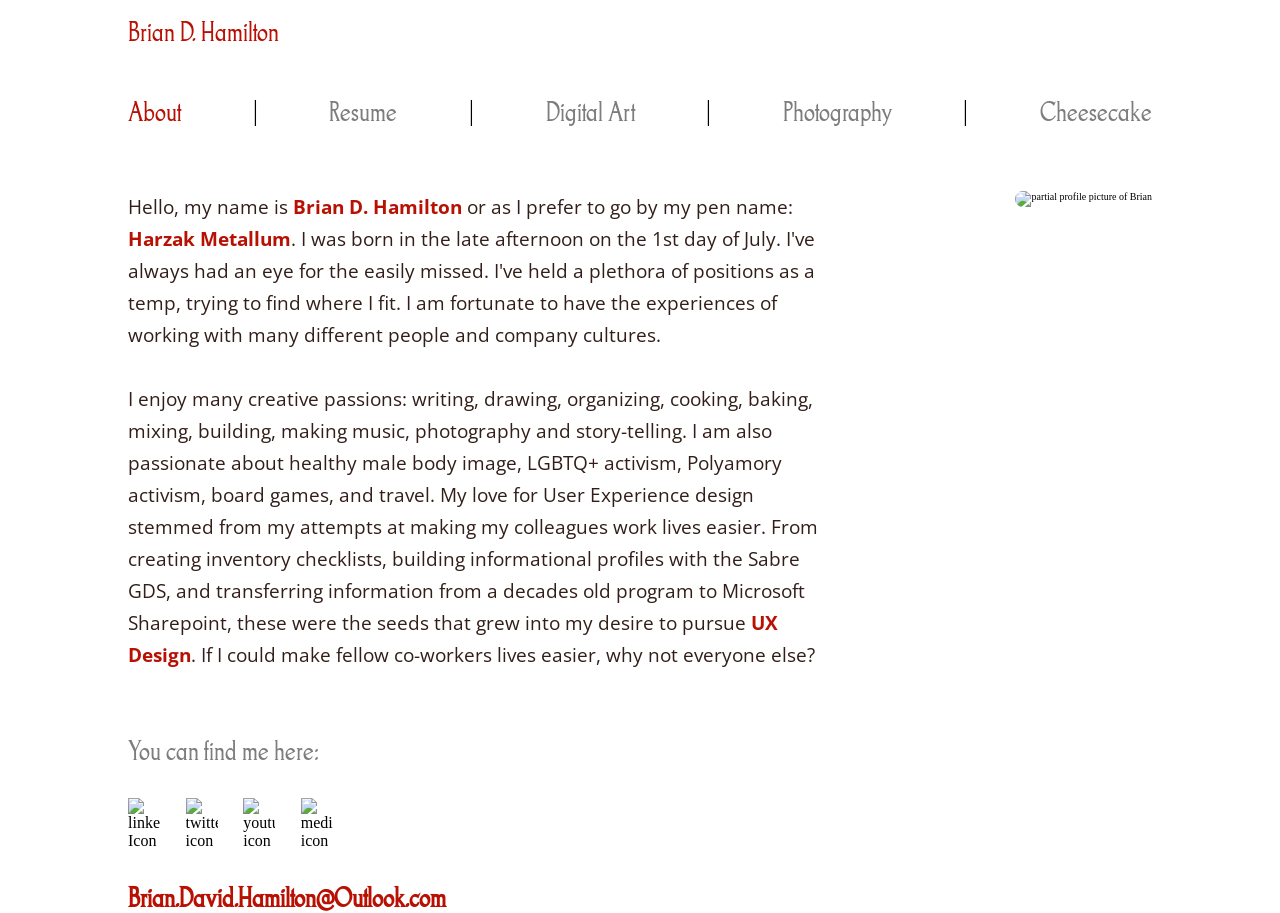
==== about.html @ de560233 "create initial about page" ====
<!DOCTYPE html>
<html lang="en">
  <head>
    <meta charset="UTF-8" />
    <meta name="viewport" content="width=device-width, initial-scale=1.0" />
    <title>Brian D. Hamilton | Product Designer</title>
    <link
      href="https://fonts.googleapis.com/css2?family=Open+Sans:ital,wght@0,300;0,400;0,600;0,700;0,800;1,300;1,400;1,600;1,700;1,800&display=swap"
      rel="stylesheet"
    />
    <link href="css/about.css" rel="stylesheet" type="text/css" />
  </head>

  <body>
    <header class="go_home">
      <h2 class="header_link"><a href="index.html">Brian D. Hamilton</a></h2>
    </header>
    <nav class="navbar">
      <ul class="nav-ul">
        <li class="nav-list-item" id="about"><a href="#">About</a></li>
        <p class="nav-line">|</p>
        <li class="nav-list-item" id="resume"><a href="#">Resume</a></li>
        <p class="nav-line">|</p>
        <li class="nav-list-item" id="digital_art">
          <a href="#">Digital Art</a>
        </li>
        <p class="nav-line">|</p>
        <li class="nav-list-item" id="photography">
          <a href="#">Photography</a>
        </li>
        <p class="nav-line">|</p>
        <li class="nav-list-item" id="cheesecake">
          <a href="#">Cheesecake</a>
        </li>
      </ul>
    </nav>

    <main class="main-container">
      <div class="para-text">
        <p class="first-para">
          Hello, my name is <a class="red bold">Brian D. Hamilton</a> or as I
          prefer to go by my pen name: <a class="red bold">Harzak Metallum</a>.
          I was born in the late afternoon on the 1st day of July. I've always
          had an eye for the easily missed. I've held a plethora of positions as
          a temp, trying to find where I fit. I am fortunate to have the
          experiences of working with many different people and company
          cultures.
        </p>
        <p class="second-para">
          I enjoy many creative passions: writing, drawing, organizing, cooking,
          baking, mixing, building, making music, photography and story-telling.
          I am also passionate about healthy male body image, LGBTQ+ activism,
          Polyamory activism, board games, and travel. My love for User
          Experience design stemmed from my attempts at making my colleagues
          work lives easier. From creating inventory checklists, building
          informational profiles with the Sabre GDS, and transferring
          information from a decades old program to Microsoft Sharepoint, these
          were the seeds that grew into my desire to pursue
          <a class="red bold">UX Design</a>. If I could make fellow co-workers
          lives easier, why not everyone else?
        </p>
      </div>
      <div class="about-image">
        <img
          src="GoogleDriveFiles/AboutPage/AboutPage-SelfImage-192wx319h.JPG"
          alt="partial profile picture of Brian"
        />
      </div>
    </main>
    <footer class="contact-info">
      <p class="find-me">You can find me here:</p>
      <div class="contact-icons">
        <img
          src="GoogleDriveFiles/AboutPage/LinkedInIcon-32px.png"
          alt="linkedIn Icon"
        />
        <img
          src="GoogleDriveFiles/AboutPage/TwitterIcon-32px.png"
          alt="twitter icon"
        />
        <img
          src="GoogleDriveFiles/AboutPage/YouTubeIcon-32px.png"
          alt="youtube icon"
        />
        <img
          src="GoogleDriveFiles/AboutPage/MediumIcon-32px.png"
          alt="medium icon"
        />
      </div>
      <p class="contact-email red bold">Brian.David.Hamilton@Outlook.com</p>
    </footer>
  </body>
</html>
---- css/about.css ----
html,
body,
div,
span,
applet,
object,
iframe,
h1,
h2,
h3,
h4,
h5,
h6,
p,
blockquote,
pre,
a,
abbr,
acronym,
address,
big,
cite,
code,
del,
dfn,
em,
img,
ins,
kbd,
q,
s,
samp,
small,
strike,
strong,
sub,
sup,
tt,
var,
b,
u,
i,
center,
dl,
dt,
dd,
ol,
ul,
li,
fieldset,
form,
label,
legend,
table,
caption,
tbody,
tfoot,
thead,
tr,
th,
td,
article,
aside,
canvas,
details,
embed,
figure,
figcaption,
footer,
header,
hgroup,
menu,
nav,
output,
ruby,
section,
summary,
time,
mark,
audio,
video {
  margin: 0;
  padding: 0;
  border: 0;
  font-size: 100%;
  font: inherit;
  vertical-align: baseline;
}

* {
  font-size: 62.5%; /* 1rem == 10px */
  box-sizing: border-box;
}

@font-face {
  font-family: "goodfish_rg";
  src: url("../GoodfishFont/goodfish_regular_macroman/goodfish_rg-webfont.woff2")
      format("woff2"),
    url("../GoodfishFont/goodfish_regular_macroman/goodfish_rg-webfont.woff")
      format("woff");
  font-weight: normal;
  font-style: normal;
}

html {
  margin: 0;
  padding: 0;
}

body {
  margin: 0;
  padding: 0;
  display: flex;
  flex-direction: column;
  align-items: center;
}

.red {
  color: #b81104;
}

.bold {
  font-weight: 700;
}

.go_home {
  margin: 0rem 0 4rem 0;
  padding: 1rem 0;
  width: 80%;
  align-items: center;
  justify-content: flex-start;
  position: fixed;
  background-color: white;
}

.header_link a {
  font-family: "goodfish_rg", sans-serif;
  font-size: 1.6rem;
  color: #b81104;
  text-decoration: none;
  font-weight: 400;
}

.navbar {
  display: flex;
  width: 80%;
  margin-top: 6rem;
  align-items: flex-start;
  justify-content: center;
  flex-direction: row;
}

.nav-ul {
  display: flex;
  width: 100%;
  list-style: none;
  justify-content: space-between;
}

.nav-ul .nav-line {
  font-family: "goodfish_rg";
  font-size: 1.6rem;
}

.nav-ul .nav-list-item a {
  text-decoration: none;
  color: #7d7d7d;
  font-family: "goodfish_rg", sans-serif;
  font-size: 1.6rem;
  font-weight: 400;
}

#about a {
  color: #b81104;
}

.main-container {
  display: flex;
  width: 80%;
  margin-top: 4rem;
  justify-content: space-between;
}

.para-text {
  display: flex;
  width: 70%;
  align-items: flex-start;
  justify-content: flex-start;
  flex-direction: column;
  font-family: "Open Sans", sans-serif;
  font-size: 1.2rem;
  line-height: 2rem;
  color: #311e18;
}

.para-text .second-para {
  margin-top: 2rem;
}

.about-image img {
  width: 192px;
  height: auto;
  border-radius: 10px;
}

footer {
  display: flex;
  width: 80%;
  margin-top: 4rem;
  flex-direction: column;
  align-items: flex-start;
  justify-content: flex-start;
}

.find-me {
  font-family: "goodfish_rg", sans-serif;
  font-size: 1.6rem;
  font-weight: 400;
  color: #7d7d7d;
}

.contact-icons {
  margin-top: 2rem;
  display: flex;
  width: 20%;
  flex-direction: row;
  align-items: flex-start;
  justify-content: space-between;
}

.contact-icons img {
  width: 32px;
  height: auto;
}

.contact-email {
  font-family: "goodfish_rg", sans-serif;
  font-size: 1.6rem;
  margin-top: 2rem;
}
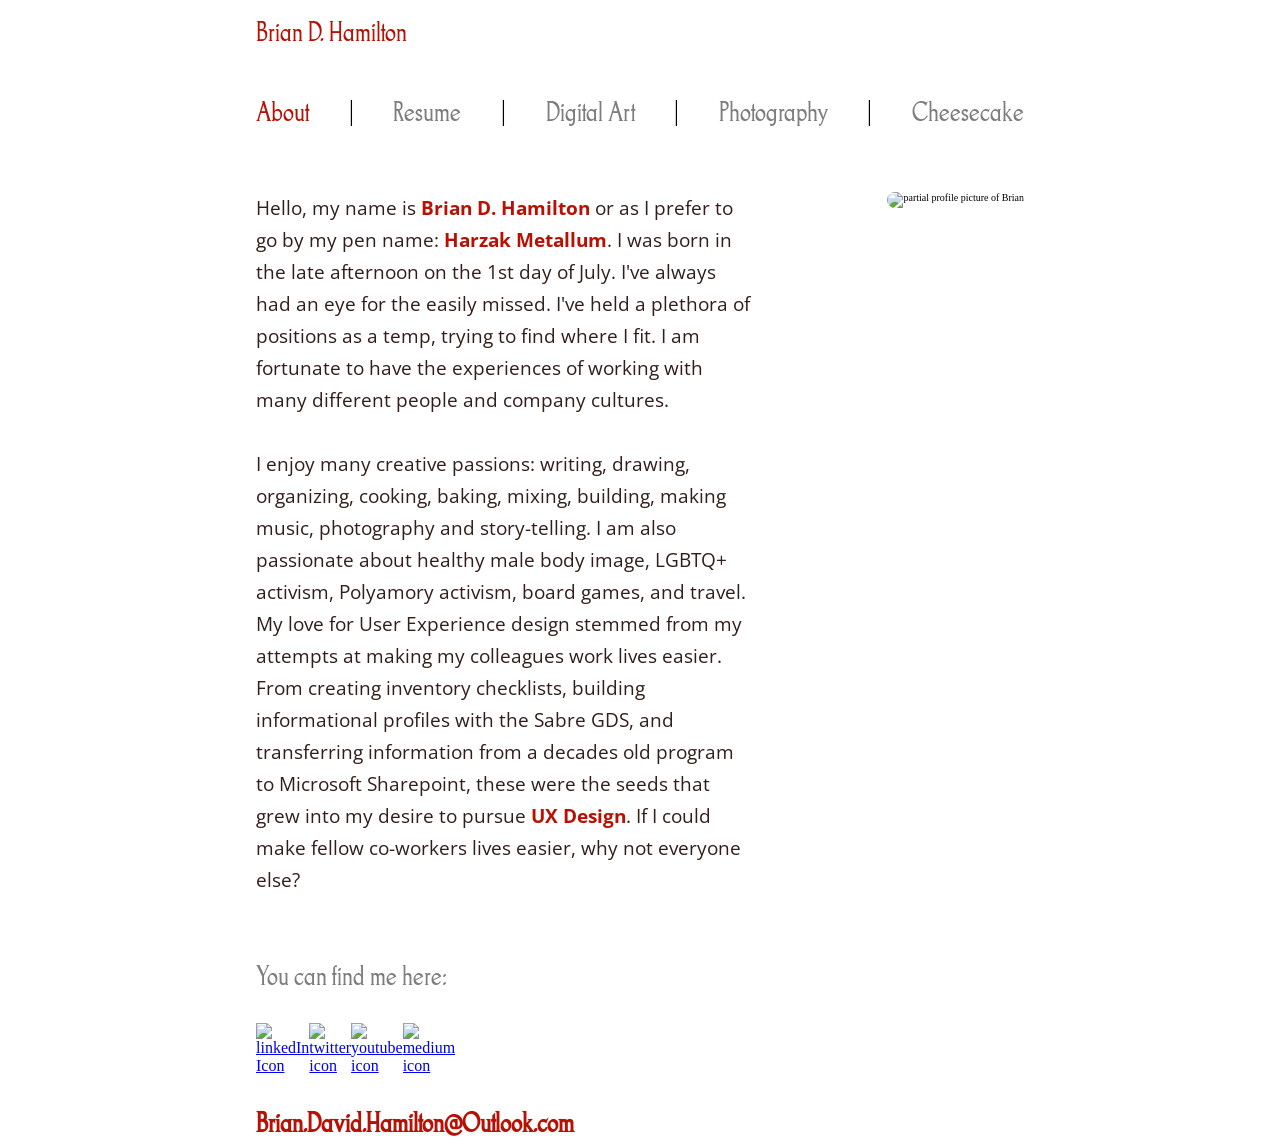
==== commit 18f5ae4b: "Updated margins and links" ====
--- a/about.html
+++ b/about.html
@@ -17,20 +17,22 @@
     </header>
     <nav class="navbar">
       <ul class="nav-ul">
-        <li class="nav-list-item" id="about"><a href="#">About</a></li>
+        <li class="nav-list-item" id="about"><a href="about.html">About</a></li>
         <p class="nav-line">|</p>
-        <li class="nav-list-item" id="resume"><a href="#">Resume</a></li>
+        <li class="nav-list-item" id="resume">
+          <a href="BDHResume.pdf" target="_blank">Resume</a>
+        </li>
         <p class="nav-line">|</p>
         <li class="nav-list-item" id="digital_art">
-          <a href="#">Digital Art</a>
+          <a href="digitialart.html">Digital Art</a>
         </li>
         <p class="nav-line">|</p>
         <li class="nav-list-item" id="photography">
-          <a href="#">Photography</a>
+          <a href="photography.html">Photography</a>
         </li>
         <p class="nav-line">|</p>
         <li class="nav-list-item" id="cheesecake">
-          <a href="#">Cheesecake</a>
+          <a href="cheesecake.html">Cheesecake</a>
         </li>
       </ul>
     </nav>
@@ -70,22 +72,47 @@
     <footer class="contact-info">
       <p class="find-me">You can find me here:</p>
       <div class="contact-icons">
-        <img
-          src="GoogleDriveFiles/AboutPage/LinkedInIcon-32px.png"
-          alt="linkedIn Icon"
-        />
-        <img
-          src="GoogleDriveFiles/AboutPage/TwitterIcon-32px.png"
-          alt="twitter icon"
-        />
-        <img
-          src="GoogleDriveFiles/AboutPage/YouTubeIcon-32px.png"
-          alt="youtube icon"
-        />
-        <img
-          src="GoogleDriveFiles/AboutPage/MediumIcon-32px.png"
-          alt="medium icon"
-        />
+        <a
+          href="https://www.linkedin.com/in/harzakthebear/"
+          target="_blank"
+          class="linked-in"
+          ><img
+            src="GoogleDriveFiles/AboutPage/LinkedInIcon-32px.png"
+            alt="linkedIn Icon"
+          />
+        </a>
+
+        <a
+          href="https://twitter.com/HarzakTheBear"
+          target="_blank"
+          class="twitter"
+        >
+          <img
+            src="GoogleDriveFiles/AboutPage/TwitterIcon-32px.png"
+            alt="twitter icon"
+        /></a>
+
+        <a
+          href="https://www.youtube.com/channel/UCDtzINH5Yquqm1O5G1hIhOg"
+          target="_blank"
+          class="youtube"
+        >
+          <img
+            src="GoogleDriveFiles/AboutPage/YouTubeIcon-32px.png"
+            alt="youtube icon"
+          />
+        </a>
+
+        <a
+          href="https://medium.com/@brian.david.hamilton"
+          target="_blank"
+          class="medium"
+        >
+          <img
+            src="GoogleDriveFiles/AboutPage/MediumIcon-32px.png"
+            alt="medium icon"
+          />
+        </a>
       </div>
       <p class="contact-email red bold">Brian.David.Hamilton@Outlook.com</p>
     </footer>
--- a/css/about.css
+++ b/css/about.css
@@ -126,7 +126,7 @@
 .go_home {
   margin: 0rem 0 4rem 0;
   padding: 1rem 0;
-  width: 80%;
+  width: 60%;
   align-items: center;
   justify-content: flex-start;
   position: fixed;
@@ -143,11 +143,15 @@
 
 .navbar {
   display: flex;
-  width: 80%;
-  margin-top: 6rem;
+  width: 60%;
+  margin-top: 3rem;
+  padding-top: 3rem;
+  padding-bottom: 3rem;
   align-items: flex-start;
   justify-content: center;
   flex-direction: row;
+  position: fixed;
+  background-color: white;
 }
 
 .nav-ul {
@@ -176,14 +180,16 @@
 
 .main-container {
   display: flex;
-  width: 80%;
-  margin-top: 4rem;
+  width: 60%;
+  margin-top: 12rem;
+  flex-direction: row;
+  align-items: flex-start;
   justify-content: space-between;
 }
 
 .para-text {
   display: flex;
-  width: 70%;
+  width: 65%;
   align-items: flex-start;
   justify-content: flex-start;
   flex-direction: column;
@@ -191,21 +197,30 @@
   font-size: 1.2rem;
   line-height: 2rem;
   color: #311e18;
+  border: 2px;
 }
 
 .para-text .second-para {
   margin-top: 2rem;
 }
 
-.about-image img {
-  width: 192px;
+.about-image {
+  width: 30%;
+  display: flex;
+  justify-content: flex-end;
+}
+
+.about-image > img {
+  max-width: 15rem;
   height: auto;
   border-radius: 10px;
+  align-items: flex-end;
+  justify-content: flex-end;
 }
 
 footer {
   display: flex;
-  width: 80%;
+  width: 60%;
   margin-top: 4rem;
   flex-direction: column;
   align-items: flex-start;
